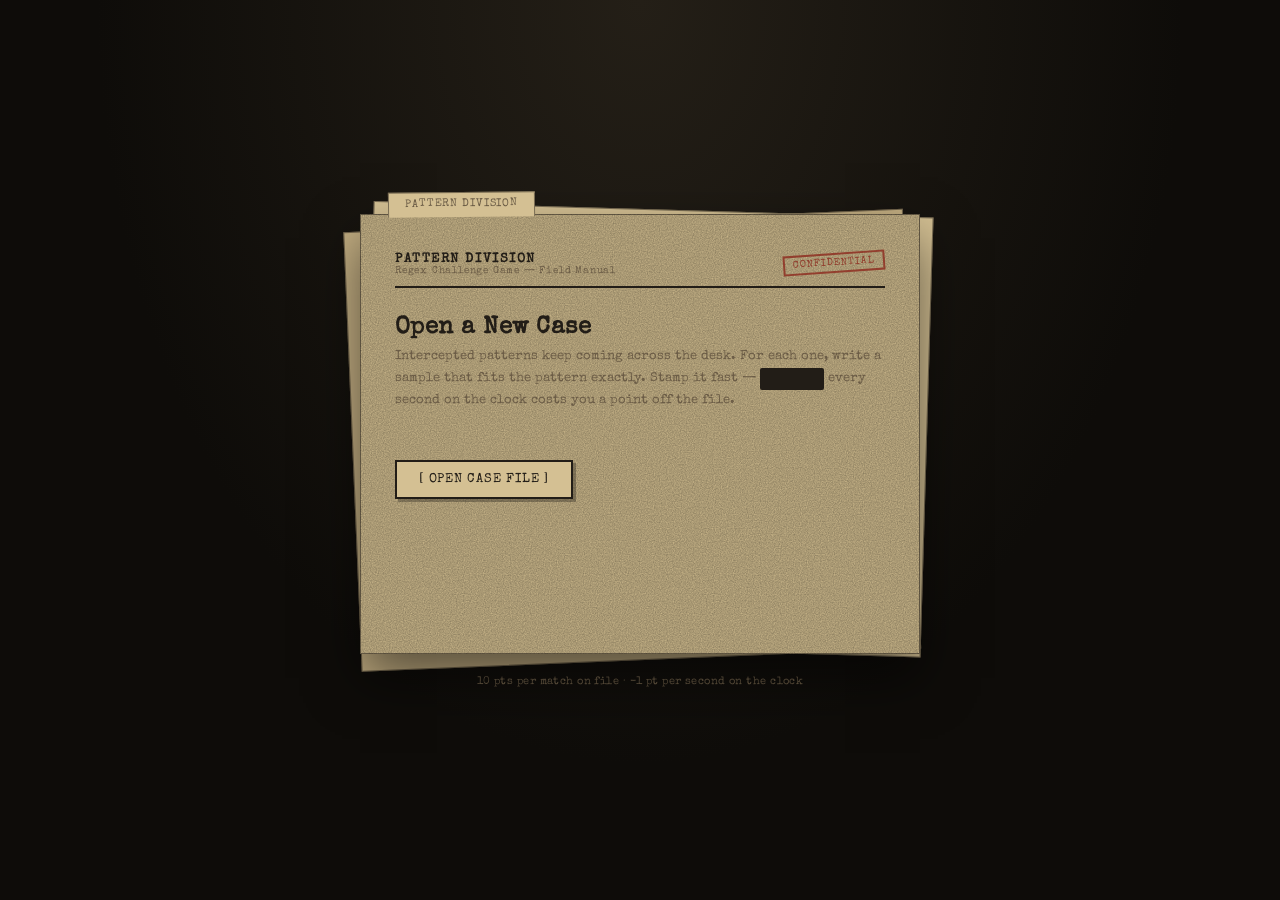
==== index.html @ 29b34fb3 "Rename Index.html to index.html" ====
<!DOCTYPE html>
<html lang="en">
<head>
<meta charset="UTF-8">
<meta name="viewport" content="width=device-width, initial-scale=1.0">
<title>Regex Challenge Game</title>
<link rel="preconnect" href="https://fonts.googleapis.com">
<link href="https://fonts.googleapis.com/css2?family=Special+Elite&display=swap" rel="stylesheet">
<style>
  /* ============================================================
     REGEX CHALLENGE GAME — "Case File" edition
     the Concept is: a detective matching patterns against intercepted
     evidence (plates, IPs, timestamps, codenames). A stack of
     typewritten manila folders sits on a dark desk; correct and
     incorrect answers land as ink rubber-stamps on the page also every
     one second you lose points so the longer you answer the less points you
     get so be quick.
     ============================================================ */

  :root{
    --desk: #0e0c09;
    --paper: #cdb98c;
    --paper-2: #c3ae82;
    --paper-3: #d4c093;
    --ink: #221d17;
    --ink-dim: #6b5c46;
    --stamp-red: #8f2f22;
    --stamp-green: #2c5c3d;
    --font: 'Special Elite', 'Courier New', monospace;
    --noise: url("[data-uri]");
  }

  *{ box-sizing: border-box; }

  html,body{
    margin:0; padding:0; min-height:100%;
    font-family: var(--font);
    color: var(--ink);
  }

  body{
    background:
      radial-gradient(ellipse at 50% 0%, #241f17 0%, var(--desk) 60%);
    min-height: 100vh;
    display:flex; align-items:center; justify-content:center;
    padding: 40px 20px;
  }

  .stage{
    width: 100%;
    max-width: 560px;
    position: relative;
  }

  /* stacked folder look: two rotated paper layers behind the active one */
  .folder-stack{
    position: relative;
  }
  .folder-stack::before,
  .folder-stack::after{
    content:"";
    position:absolute; inset:0;
    background: var(--paper-2);
    border: 1px solid rgba(34,29,23,0.5);
  }
  .folder-stack::before{
    transform: rotate(-2.4deg) translate(-8px, 6px);
    background: var(--paper-2);
    z-index: 1;
  }
  .folder-stack::after{
    transform: rotate(1.7deg) translate(7px, -5px);
    background: var(--paper-3);
    z-index: 2;
  }

  .tab{
    position: absolute;
    top: -22px; left: 28px;
    background: var(--paper-3);
    border: 1px solid rgba(34,29,23,0.5);
    border-bottom: none;
    padding: 5px 16px 8px;
    font-size: 11px;
    letter-spacing: .08em;
    color: var(--ink-dim);
    z-index: 5;
    transform: rotate(-0.6deg);
  }

  .paper{
    position: relative;
    z-index: 3;
    background: var(--paper);
    background-image: var(--noise);
    background-blend-mode: multiply;
    border: 1px solid rgba(34,29,23,0.55);
    box-shadow: 0 24px 50px rgba(0,0,0,0.55);
    padding: 38px 34px 30px;
    min-height: 440px;
    display:flex; flex-direction: column;
  }

  .letterhead{
    display:flex; justify-content: space-between; align-items:flex-start;
    border-bottom: 2px solid var(--ink);
    padding-bottom: 10px;
    margin-bottom: 22px;
  }
  .letterhead .agency{
    font-size: 13px; letter-spacing: .12em; font-weight: 700;
  }
  .letterhead .sub{
    font-size: 10px; color: var(--ink-dim); letter-spacing:.08em;
  }
  .stamp-mini{
    border: 2px solid var(--stamp-red);
    color: var(--stamp-red);
    font-size: 10px;
    letter-spacing: .1em;
    padding: 3px 8px;
    transform: rotate(-4deg);
    opacity: .85;
  }

  h1.logo{
    font-size: 24px;
    letter-spacing: .02em;
    margin: 6px 0 6px;
  }
  .tagline{
    font-size: 13px;
    color: var(--ink-dim);
    line-height: 1.7;
    margin: 0 0 26px;
  }
  .redact{
    display:inline-block;
    background: var(--ink);
    color: transparent;
    border-radius: 2px;
    user-select: none;
  }

  .btn{
    font-family: var(--font);
    background: var(--paper-3);
    border: 2px solid var(--ink);
    color: var(--ink);
    padding: 11px 22px;
    font-size: 13px;
    letter-spacing: .06em;
    cursor: pointer;
    align-self: flex-start;
    box-shadow: 3px 3px 0 rgba(34,29,23,0.35);
    transition: transform .1s ease, box-shadow .1s ease;
  }
  .btn:hover{ transform: translate(-1px,-1px); box-shadow: 4px 4px 0 rgba(34,29,23,0.4); }
  .btn:active{ transform: translate(1px,1px); box-shadow: 1px 1px 0 rgba(34,29,23,0.4); }
  .btn.ghost{ background: transparent; opacity:.75; }
  .btn-row{ display:flex; gap:12px; margin-top: 22px; flex-wrap: wrap; }

  .case-meta{
    display:flex; justify-content: space-between;
    font-size: 11.5px; color: var(--ink-dim);
    border-top: 1px dashed var(--ink-dim);
    border-bottom: 1px dashed var(--ink-dim);
    padding: 7px 2px;
    margin-bottom: 24px;
    letter-spacing: .03em;
  }
  .case-meta b{ color: var(--ink); }

  .evidence-label{
    font-size: 11px; letter-spacing: .1em; color: var(--ink-dim);
    margin-bottom: 8px;
  }
  .evidence-box{
    border: 2px solid var(--ink);
    background: rgba(255,255,255,0.12);
    padding: 20px 18px;
    margin-bottom: 24px;
    position: relative;
  }
  .evidence-box .pin{
    position:absolute; top:-9px; left: 16px;
    width: 14px; height:14px; border-radius:50%;
    background: var(--stamp-red);
    box-shadow: 0 2px 3px rgba(0,0,0,0.4);
  }
  .pattern-text{
    font-size: clamp(16px, 4vw, 21px);
    word-break: break-all;
  }

  .field-row{
    display:flex; align-items:center; gap: 10px;
    border-bottom: 2px solid var(--ink);
    padding-bottom: 8px;
    margin-bottom: 6px;
  }
  .field-row label{ font-size: 12px; color: var(--ink-dim); white-space:nowrap; }
  .field-row input{
    flex:1;
    background: transparent;
    border:none; outline:none;
    font-family: var(--font);
    font-size: 15px;
    color: var(--ink);
  }

  .feedback-text{
    min-height: 20px;
    font-size: 12.5px;
    margin: 10px 0 4px;
    color: var(--ink-dim);
  }

  .stamp-overlay{
    position:absolute;
    top: 46%; left: 50%;
    transform: translate(-50%,-50%) rotate(-10deg) scale(0.4);
    font-size: 30px;
    font-weight: 700;
    letter-spacing: .06em;
    padding: 10px 22px;
    border: 5px solid currentColor;
    border-radius: 6px;
    opacity: 0;
    pointer-events: none;
    text-shadow: 1px 1px 0 currentColor, -1px -1px 0 currentColor;
    z-index: 10;
  }
  .stamp-overlay.show-correct{
    color: var(--stamp-green);
    animation: stampDown .55s cubic-bezier(.2,1.4,.4,1) forwards;
  }
  .stamp-overlay.show-wrong{
    color: var(--stamp-red);
    animation: stampShake .5s ease forwards;
  }
  @keyframes stampDown{
    0%{ opacity:0; transform: translate(-50%,-50%) rotate(-10deg) scale(2.2); }
    60%{ opacity:1; transform: translate(-50%,-50%) rotate(-10deg) scale(0.92); }
    100%{ opacity:1; transform: translate(-50%,-50%) rotate(-10deg) scale(1); }
  }
  @keyframes stampShake{
    0%{ opacity:0; transform: translate(-50%,-50%) rotate(6deg) scale(1.6); }
    40%{ opacity:1; transform: translate(-50%,-50%) rotate(6deg) scale(0.95); }
    55%{ transform: translate(-56%,-50%) rotate(6deg) scale(1); }
    70%{ transform: translate(-44%,-50%) rotate(6deg) scale(1); }
    100%{ opacity:1; transform: translate(-50%,-50%) rotate(6deg) scale(1); }
  }

  .end-score{
    font-size: 40px;
    margin: 4px 0 2px;
  }
  .end-rank{
    font-size: 13px; letter-spacing:.08em;
    color: var(--stamp-green);
    margin-bottom: 22px;
  }
  .stat-lines div{
    font-size: 12.5px;
    color: var(--ink-dim);
    margin-bottom: 5px;
  }
  .stat-lines b{ color: var(--ink); }

  .footer-note{
    text-align:center;
    font-size: 11px;
    color: var(--ink-dim);
    margin-top: 22px;
    letter-spacing: .04em;
  }

  @media (prefers-reduced-motion: reduce){
    .stamp-overlay{ animation: none !important; }
    .stamp-overlay.show-correct, .stamp-overlay.show-wrong{ opacity:1; transform: translate(-50%,-50%) rotate(-6deg) scale(1); }
    .btn{ transition:none; }
  }

  @media (max-width: 480px){
    .paper{ padding: 30px 20px 24px; min-height: 470px; }
    .case-meta{ flex-direction: column; gap:3px; }
    .stamp-overlay{ font-size: 22px; padding: 8px 14px; }
  }
</style>
</head>
<body>

<div class="stage">
  <div class="folder-stack">
    <div class="tab">PATTERN DIVISION</div>
    <div class="paper" id="screen" aria-live="polite"></div>
  </div>
  <div class="footer-note">10 pts per match on file &middot; &minus;1 pt per second on the clock</div>
</div>

<script>
(function(){
  "use strict";

  // ---------------------------------------------------------------
  // Evidence pool — each item is intercepted data the detective
  // must reproduce a matching sample of.
  // ---------------------------------------------------------------
  const POOL = [
    { display: "/^[A-Z]{2}\\d{4}$/",                    regex: /^[A-Z]{2}\d{4}$/,                    tag: "LICENSE PLATE" },
    { display: "/^\\d{1,3}\\.\\d{1,3}\\.\\d{1,3}\\.\\d{1,3}$/", regex: /^\d{1,3}\.\d{1,3}\.\d{1,3}\.\d{1,3}$/, tag: "IP ADDRESS" },
    { display: "/^#[a-zA-Z0-9_]+$/",                    regex: /^#[a-zA-Z0-9_]+$/,                    tag: "COMMS TAG" },
    { display: "/^[A-Za-z0-9]{8,}$/",                   regex: /^[A-Za-z0-9]{8,}$/,                   tag: "ACCESS CODE" },
    { display: "/^\\d{2}:\\d{2}$/",                     regex: /^\d{2}:\d{2}$/,                       tag: "TIMESTAMP" },
    { display: "/^[A-Z]\\d{9}$/",                       regex: /^[A-Z]\d{9}$/,                        tag: "PASSPORT NO." },
    { display: "/^[a-z]+_[a-z]+$/",                     regex: /^[a-z]+_[a-z]+$/,                     tag: "ALIAS HANDLE" },
    { display: "/^\\(\\d{3}\\)\\s\\d{3}-\\d{4}$/",      regex: /^\(\d{3}\)\s\d{3}-\d{4}$/,            tag: "PHONE INTERCEPT" },
    { display: "/^[A-Za-z]+\\d{2,4}$/",                 regex: /^[A-Za-z]+\d{2,4}$/,                  tag: "CODENAME" },
    { display: "/^[A-Z]{3}-\\d{3}$/",                   regex: /^[A-Z]{3}-\d{3}$/,                    tag: "CASE REFERENCE" }
  ];

  const TOTAL_ROUNDS = 8;
  const POINTS_PER_MATCH = 10;

  let queue = [];
  let roundIndex = 0;
  let score = 0;
  let correctCount = 0;
  let skippedCount = 0;
  let roundStartTime = 0;
  let timerHandle = null;

  const screenEl = document.getElementById("screen");

  function shuffle(arr){
    const a = arr.slice();
    for(let i = a.length - 1; i > 0; i--){
      const j = Math.floor(Math.random() * (i + 1));
      [a[i], a[j]] = [a[j], a[i]];
    }
    return a;
  }

  function elapsedSeconds(){
    return (Date.now() - roundStartTime) / 1000;
  }

  function renderWelcome(){
    stopTimer();
    screenEl.innerHTML = `
      <div class="letterhead">
        <div>
          <div class="agency">PATTERN DIVISION</div>
          <div class="sub">Regex Challenge Game &mdash; Field Manual</div>
        </div>
        <div class="stamp-mini">CONFIDENTIAL</div>
      </div>

      <h1 class="logo">Open a New Case</h1>
      <p class="tagline">
        Intercepted patterns keep coming across the desk. For each one,
        write a sample that fits the pattern exactly. Stamp it fast &mdash;
        <span class="redact">&nbsp;&nbsp;&nbsp;&nbsp;&nbsp;&nbsp;&nbsp;&nbsp;&nbsp;&nbsp;&nbsp;&nbsp;&nbsp;&nbsp;&nbsp;&nbsp;</span>
        every second on the clock costs you a point off the file.
      </p>

      <div class="btn-row">
        <button class="btn" id="startBtn">[ OPEN CASE FILE ]</button>
      </div>
    `;
    document.getElementById("startBtn").addEventListener("click", startGame);
  }

  function startGame(){
    queue = shuffle(POOL).slice(0, TOTAL_ROUNDS);
    roundIndex = 0;
    score = 0;
    correctCount = 0;
    skippedCount = 0;
    renderChallenge();
  }

  function renderChallenge(){
    stopTimer();
    const challenge = queue[roundIndex];
    roundStartTime = Date.now();

    screenEl.innerHTML = `
      <div class="letterhead">
        <div>
          <div class="agency">PATTERN DIVISION</div>
          <div class="sub">Case ${roundIndex + 1} of ${TOTAL_ROUNDS}</div>
        </div>
        <div class="stamp-mini">${challenge.tag}</div>
      </div>

      <div class="case-meta">
        <span>POINTS ON FILE <b id="hudScore">${score}</b></span>
        <span>CLOCK <b id="hudTime">0s</b></span>
      </div>

      <div class="evidence-label">INTERCEPTED PATTERN &mdash; submit a sample that matches:</div>
      <div class="evidence-box">
        <div class="pin"></div>
        <div class="pattern-text">${challenge.display}</div>
      </div>

      <div class="field-row">
        <label>SAMPLE:</label>
        <input type="text" id="answerInput" autocomplete="off" autocapitalize="off"
               autocorrect="off" spellcheck="false" placeholder="write a matching value..." />
      </div>
      <div class="feedback-text" id="feedback" role="status"></div>

      <div class="btn-row">
        <button class="btn" id="submitBtn">[ SUBMIT EVIDENCE ]</button>
        <button class="btn ghost" id="skipBtn">[ SKIP CASE ]</button>
      </div>

      <div class="stamp-overlay" id="stampOverlay"></div>
    `;

    const input = document.getElementById("answerInput");
    input.focus();
    input.addEventListener("keydown", (e) => { if(e.key === "Enter") submitAnswer(); });
    document.getElementById("submitBtn").addEventListener("click", submitAnswer);
    document.getElementById("skipBtn").addEventListener("click", skipChallenge);

    startTimer();
  }

  function startTimer(){
    timerHandle = setInterval(() => {
      const el = document.getElementById("hudTime");
      if(el) el.textContent = Math.floor(elapsedSeconds()) + "s";
    }, 250);
  }

  function stopTimer(){
    if(timerHandle){ clearInterval(timerHandle); timerHandle = null; }
  }

  function submitAnswer(){
    const input = document.getElementById("answerInput");
    const feedback = document.getElementById("feedback");
    const stamp = document.getElementById("stampOverlay");
    const challenge = queue[roundIndex];
    const value = input.value.trim();

    if(value.length === 0){
      feedback.textContent = "The file needs a sample before it can be stamped.";
      return;
    }

    const isMatch = challenge.regex.test(value);

    if(isMatch){
      const secs = elapsedSeconds();
      const earned = Math.max(1, POINTS_PER_MATCH - Math.floor(secs));
      score += earned;
      correctCount++;
      feedback.textContent = `Confirmed in ${secs.toFixed(1)}s — +${earned} pts.`;
      stamp.textContent = "MATCH CONFIRMED";
      stamp.className = "stamp-overlay show-correct";
      document.getElementById("hudScore").textContent = score;
      input.disabled = true;
      document.getElementById("submitBtn").disabled = true;
      setTimeout(() => {
        roundIndex++;
        if(roundIndex >= TOTAL_ROUNDS) renderEnd();
        else renderChallenge();
      }, 750);
    } else {
      feedback.textContent = "Doesn't match the pattern — revise or skip the case.";
      stamp.className = "";
      void stamp.offsetWidth;
      stamp.textContent = "NO MATCH";
      stamp.className = "stamp-overlay show-wrong";
      input.select();
    }
  }

  function skipChallenge(){
    skippedCount++;
    roundIndex++;
    if(roundIndex >= TOTAL_ROUNDS) renderEnd();
    else renderChallenge();
  }

  function renderEnd(){
    stopTimer();
    const maxScore = TOTAL_ROUNDS * POINTS_PER_MATCH;
    let rank;
    if(score >= maxScore * 0.8) rank = "MASTER PATTERN ANALYST";
    else if(score >= maxScore * 0.5) rank = "SENIOR INVESTIGATOR";
    else rank = "ROOKIE DETECTIVE";

    screenEl.innerHTML = `
      <div class="letterhead">
        <div>
          <div class="agency">PATTERN DIVISION</div>
          <div class="sub">Final Report</div>
        </div>
        <div class="stamp-mini" style="color:var(--stamp-green); border-color:var(--stamp-green);">CASE CLOSED</div>
      </div>

      <div class="end-score">${score} <span style="font-size:15px;color:var(--ink-dim)">/ ${maxScore} pts</span></div>
      <div class="end-rank">RANK AWARDED &mdash; ${rank}</div>

      <div class="stat-lines">
        <div>Cases solved: <b>${correctCount} / ${TOTAL_ROUNDS}</b></div>
        <div>Cases skipped: <b>${skippedCount}</b></div>
        <div>Clearance rate: <b>${Math.round((correctCount / TOTAL_ROUNDS) * 100)}%</b></div>
        <div>Avg points per case: <b>${(score / TOTAL_ROUNDS).toFixed(1)}</b></div>
      </div>

      <div class="btn-row">
        <button class="btn" id="restartBtn">[ OPEN NEW CASE FILE ]</button>
      </div>
    `;
    document.getElementById("restartBtn").addEventListener("click", startGame);
  }

  renderWelcome();
})();
</script>

</body>
</html>
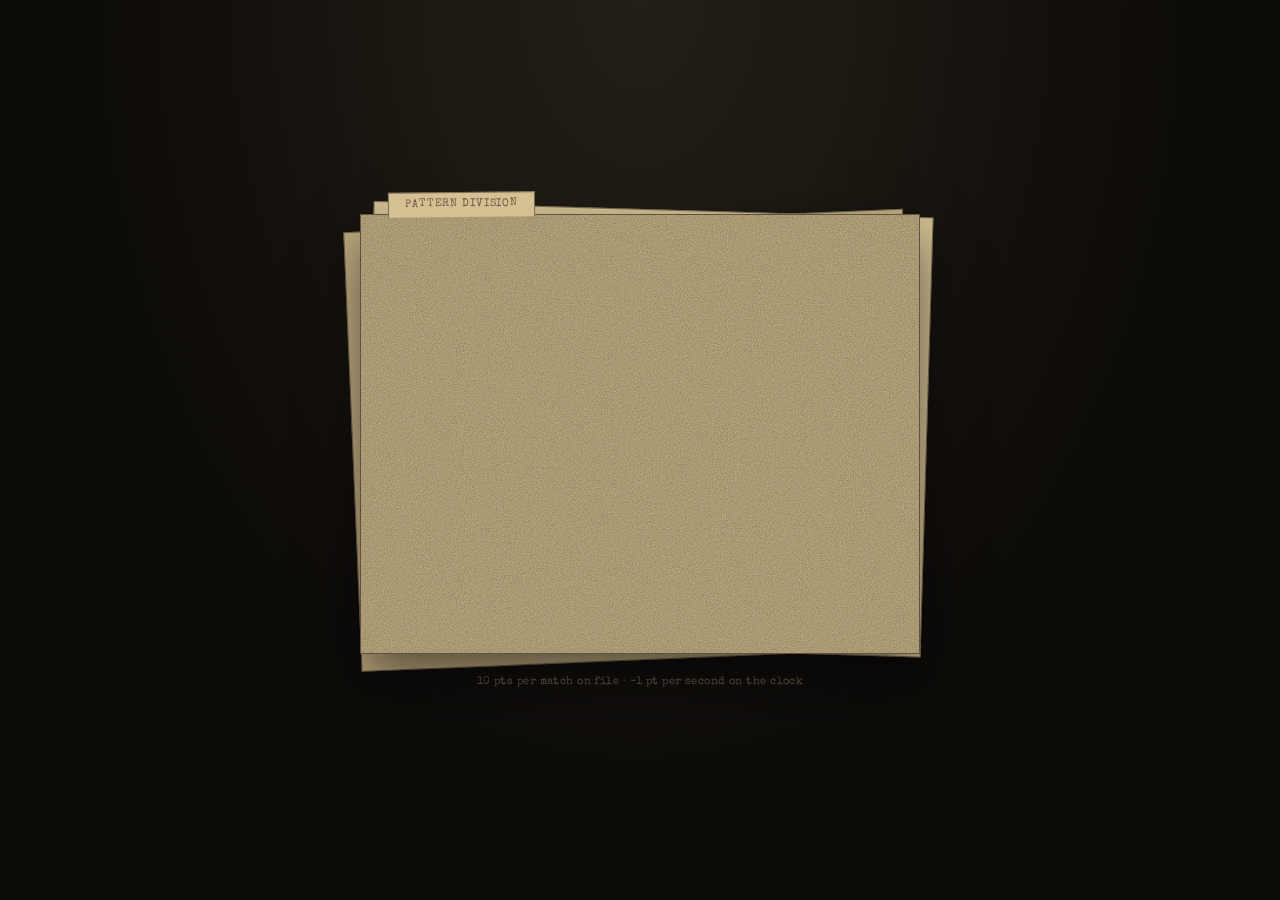
==== commit bc0b0ab7: "Update index.html" ====
--- a/index.html
+++ b/index.html
@@ -6,288 +6,7 @@
 <title>Regex Challenge Game</title>
 <link rel="preconnect" href="https://fonts.googleapis.com">
 <link href="https://fonts.googleapis.com/css2?family=Special+Elite&display=swap" rel="stylesheet">
-<style>
-  /* ============================================================
-     REGEX CHALLENGE GAME — "Case File" edition
-     the Concept is: a detective matching patterns against intercepted
-     evidence (plates, IPs, timestamps, codenames). A stack of
-     typewritten manila folders sits on a dark desk; correct and
-     incorrect answers land as ink rubber-stamps on the page also every
-     one second you lose points so the longer you answer the less points you
-     get so be quick.
-     ============================================================ */
-
-  :root{
-    --desk: #0e0c09;
-    --paper: #cdb98c;
-    --paper-2: #c3ae82;
-    --paper-3: #d4c093;
-    --ink: #221d17;
-    --ink-dim: #6b5c46;
-    --stamp-red: #8f2f22;
-    --stamp-green: #2c5c3d;
-    --font: 'Special Elite', 'Courier New', monospace;
-    --noise: url("[data-uri]");
-  }
-
-  *{ box-sizing: border-box; }
-
-  html,body{
-    margin:0; padding:0; min-height:100%;
-    font-family: var(--font);
-    color: var(--ink);
-  }
-
-  body{
-    background:
-      radial-gradient(ellipse at 50% 0%, #241f17 0%, var(--desk) 60%);
-    min-height: 100vh;
-    display:flex; align-items:center; justify-content:center;
-    padding: 40px 20px;
-  }
-
-  .stage{
-    width: 100%;
-    max-width: 560px;
-    position: relative;
-  }
-
-  /* stacked folder look: two rotated paper layers behind the active one */
-  .folder-stack{
-    position: relative;
-  }
-  .folder-stack::before,
-  .folder-stack::after{
-    content:"";
-    position:absolute; inset:0;
-    background: var(--paper-2);
-    border: 1px solid rgba(34,29,23,0.5);
-  }
-  .folder-stack::before{
-    transform: rotate(-2.4deg) translate(-8px, 6px);
-    background: var(--paper-2);
-    z-index: 1;
-  }
-  .folder-stack::after{
-    transform: rotate(1.7deg) translate(7px, -5px);
-    background: var(--paper-3);
-    z-index: 2;
-  }
-
-  .tab{
-    position: absolute;
-    top: -22px; left: 28px;
-    background: var(--paper-3);
-    border: 1px solid rgba(34,29,23,0.5);
-    border-bottom: none;
-    padding: 5px 16px 8px;
-    font-size: 11px;
-    letter-spacing: .08em;
-    color: var(--ink-dim);
-    z-index: 5;
-    transform: rotate(-0.6deg);
-  }
-
-  .paper{
-    position: relative;
-    z-index: 3;
-    background: var(--paper);
-    background-image: var(--noise);
-    background-blend-mode: multiply;
-    border: 1px solid rgba(34,29,23,0.55);
-    box-shadow: 0 24px 50px rgba(0,0,0,0.55);
-    padding: 38px 34px 30px;
-    min-height: 440px;
-    display:flex; flex-direction: column;
-  }
-
-  .letterhead{
-    display:flex; justify-content: space-between; align-items:flex-start;
-    border-bottom: 2px solid var(--ink);
-    padding-bottom: 10px;
-    margin-bottom: 22px;
-  }
-  .letterhead .agency{
-    font-size: 13px; letter-spacing: .12em; font-weight: 700;
-  }
-  .letterhead .sub{
-    font-size: 10px; color: var(--ink-dim); letter-spacing:.08em;
-  }
-  .stamp-mini{
-    border: 2px solid var(--stamp-red);
-    color: var(--stamp-red);
-    font-size: 10px;
-    letter-spacing: .1em;
-    padding: 3px 8px;
-    transform: rotate(-4deg);
-    opacity: .85;
-  }
-
-  h1.logo{
-    font-size: 24px;
-    letter-spacing: .02em;
-    margin: 6px 0 6px;
-  }
-  .tagline{
-    font-size: 13px;
-    color: var(--ink-dim);
-    line-height: 1.7;
-    margin: 0 0 26px;
-  }
-  .redact{
-    display:inline-block;
-    background: var(--ink);
-    color: transparent;
-    border-radius: 2px;
-    user-select: none;
-  }
-
-  .btn{
-    font-family: var(--font);
-    background: var(--paper-3);
-    border: 2px solid var(--ink);
-    color: var(--ink);
-    padding: 11px 22px;
-    font-size: 13px;
-    letter-spacing: .06em;
-    cursor: pointer;
-    align-self: flex-start;
-    box-shadow: 3px 3px 0 rgba(34,29,23,0.35);
-    transition: transform .1s ease, box-shadow .1s ease;
-  }
-  .btn:hover{ transform: translate(-1px,-1px); box-shadow: 4px 4px 0 rgba(34,29,23,0.4); }
-  .btn:active{ transform: translate(1px,1px); box-shadow: 1px 1px 0 rgba(34,29,23,0.4); }
-  .btn.ghost{ background: transparent; opacity:.75; }
-  .btn-row{ display:flex; gap:12px; margin-top: 22px; flex-wrap: wrap; }
-
-  .case-meta{
-    display:flex; justify-content: space-between;
-    font-size: 11.5px; color: var(--ink-dim);
-    border-top: 1px dashed var(--ink-dim);
-    border-bottom: 1px dashed var(--ink-dim);
-    padding: 7px 2px;
-    margin-bottom: 24px;
-    letter-spacing: .03em;
-  }
-  .case-meta b{ color: var(--ink); }
-
-  .evidence-label{
-    font-size: 11px; letter-spacing: .1em; color: var(--ink-dim);
-    margin-bottom: 8px;
-  }
-  .evidence-box{
-    border: 2px solid var(--ink);
-    background: rgba(255,255,255,0.12);
-    padding: 20px 18px;
-    margin-bottom: 24px;
-    position: relative;
-  }
-  .evidence-box .pin{
-    position:absolute; top:-9px; left: 16px;
-    width: 14px; height:14px; border-radius:50%;
-    background: var(--stamp-red);
-    box-shadow: 0 2px 3px rgba(0,0,0,0.4);
-  }
-  .pattern-text{
-    font-size: clamp(16px, 4vw, 21px);
-    word-break: break-all;
-  }
-
-  .field-row{
-    display:flex; align-items:center; gap: 10px;
-    border-bottom: 2px solid var(--ink);
-    padding-bottom: 8px;
-    margin-bottom: 6px;
-  }
-  .field-row label{ font-size: 12px; color: var(--ink-dim); white-space:nowrap; }
-  .field-row input{
-    flex:1;
-    background: transparent;
-    border:none; outline:none;
-    font-family: var(--font);
-    font-size: 15px;
-    color: var(--ink);
-  }
-
-  .feedback-text{
-    min-height: 20px;
-    font-size: 12.5px;
-    margin: 10px 0 4px;
-    color: var(--ink-dim);
-  }
-
-  .stamp-overlay{
-    position:absolute;
-    top: 46%; left: 50%;
-    transform: translate(-50%,-50%) rotate(-10deg) scale(0.4);
-    font-size: 30px;
-    font-weight: 700;
-    letter-spacing: .06em;
-    padding: 10px 22px;
-    border: 5px solid currentColor;
-    border-radius: 6px;
-    opacity: 0;
-    pointer-events: none;
-    text-shadow: 1px 1px 0 currentColor, -1px -1px 0 currentColor;
-    z-index: 10;
-  }
-  .stamp-overlay.show-correct{
-    color: var(--stamp-green);
-    animation: stampDown .55s cubic-bezier(.2,1.4,.4,1) forwards;
-  }
-  .stamp-overlay.show-wrong{
-    color: var(--stamp-red);
-    animation: stampShake .5s ease forwards;
-  }
-  @keyframes stampDown{
-    0%{ opacity:0; transform: translate(-50%,-50%) rotate(-10deg) scale(2.2); }
-    60%{ opacity:1; transform: translate(-50%,-50%) rotate(-10deg) scale(0.92); }
-    100%{ opacity:1; transform: translate(-50%,-50%) rotate(-10deg) scale(1); }
-  }
-  @keyframes stampShake{
-    0%{ opacity:0; transform: translate(-50%,-50%) rotate(6deg) scale(1.6); }
-    40%{ opacity:1; transform: translate(-50%,-50%) rotate(6deg) scale(0.95); }
-    55%{ transform: translate(-56%,-50%) rotate(6deg) scale(1); }
-    70%{ transform: translate(-44%,-50%) rotate(6deg) scale(1); }
-    100%{ opacity:1; transform: translate(-50%,-50%) rotate(6deg) scale(1); }
-  }
-
-  .end-score{
-    font-size: 40px;
-    margin: 4px 0 2px;
-  }
-  .end-rank{
-    font-size: 13px; letter-spacing:.08em;
-    color: var(--stamp-green);
-    margin-bottom: 22px;
-  }
-  .stat-lines div{
-    font-size: 12.5px;
-    color: var(--ink-dim);
-    margin-bottom: 5px;
-  }
-  .stat-lines b{ color: var(--ink); }
-
-  .footer-note{
-    text-align:center;
-    font-size: 11px;
-    color: var(--ink-dim);
-    margin-top: 22px;
-    letter-spacing: .04em;
-  }
-
-  @media (prefers-reduced-motion: reduce){
-    .stamp-overlay{ animation: none !important; }
-    .stamp-overlay.show-correct, .stamp-overlay.show-wrong{ opacity:1; transform: translate(-50%,-50%) rotate(-6deg) scale(1); }
-    .btn{ transition:none; }
-  }
-
-  @media (max-width: 480px){
-    .paper{ padding: 30px 20px 24px; min-height: 470px; }
-    .case-meta{ flex-direction: column; gap:3px; }
-    .stamp-overlay{ font-size: 22px; padding: 8px 14px; }
-  }
-</style>
+<link rel="stylesheet" href="style.css">
 </head>
 <body>
 
@@ -299,232 +18,6 @@
   <div class="footer-note">10 pts per match on file &middot; &minus;1 pt per second on the clock</div>
 </div>
 
-<script>
-(function(){
-  "use strict";
-
-  // ---------------------------------------------------------------
-  // Evidence pool — each item is intercepted data the detective
-  // must reproduce a matching sample of.
-  // ---------------------------------------------------------------
-  const POOL = [
-    { display: "/^[A-Z]{2}\\d{4}$/",                    regex: /^[A-Z]{2}\d{4}$/,                    tag: "LICENSE PLATE" },
-    { display: "/^\\d{1,3}\\.\\d{1,3}\\.\\d{1,3}\\.\\d{1,3}$/", regex: /^\d{1,3}\.\d{1,3}\.\d{1,3}\.\d{1,3}$/, tag: "IP ADDRESS" },
-    { display: "/^#[a-zA-Z0-9_]+$/",                    regex: /^#[a-zA-Z0-9_]+$/,                    tag: "COMMS TAG" },
-    { display: "/^[A-Za-z0-9]{8,}$/",                   regex: /^[A-Za-z0-9]{8,}$/,                   tag: "ACCESS CODE" },
-    { display: "/^\\d{2}:\\d{2}$/",                     regex: /^\d{2}:\d{2}$/,                       tag: "TIMESTAMP" },
-    { display: "/^[A-Z]\\d{9}$/",                       regex: /^[A-Z]\d{9}$/,                        tag: "PASSPORT NO." },
-    { display: "/^[a-z]+_[a-z]+$/",                     regex: /^[a-z]+_[a-z]+$/,                     tag: "ALIAS HANDLE" },
-    { display: "/^\\(\\d{3}\\)\\s\\d{3}-\\d{4}$/",      regex: /^\(\d{3}\)\s\d{3}-\d{4}$/,            tag: "PHONE INTERCEPT" },
-    { display: "/^[A-Za-z]+\\d{2,4}$/",                 regex: /^[A-Za-z]+\d{2,4}$/,                  tag: "CODENAME" },
-    { display: "/^[A-Z]{3}-\\d{3}$/",                   regex: /^[A-Z]{3}-\d{3}$/,                    tag: "CASE REFERENCE" }
-  ];
-
-  const TOTAL_ROUNDS = 8;
-  const POINTS_PER_MATCH = 10;
-
-  let queue = [];
-  let roundIndex = 0;
-  let score = 0;
-  let correctCount = 0;
-  let skippedCount = 0;
-  let roundStartTime = 0;
-  let timerHandle = null;
-
-  const screenEl = document.getElementById("screen");
-
-  function shuffle(arr){
-    const a = arr.slice();
-    for(let i = a.length - 1; i > 0; i--){
-      const j = Math.floor(Math.random() * (i + 1));
-      [a[i], a[j]] = [a[j], a[i]];
-    }
-    return a;
-  }
-
-  function elapsedSeconds(){
-    return (Date.now() - roundStartTime) / 1000;
-  }
-
-  function renderWelcome(){
-    stopTimer();
-    screenEl.innerHTML = `
-      <div class="letterhead">
-        <div>
-          <div class="agency">PATTERN DIVISION</div>
-          <div class="sub">Regex Challenge Game &mdash; Field Manual</div>
-        </div>
-        <div class="stamp-mini">CONFIDENTIAL</div>
-      </div>
-
-      <h1 class="logo">Open a New Case</h1>
-      <p class="tagline">
-        Intercepted patterns keep coming across the desk. For each one,
-        write a sample that fits the pattern exactly. Stamp it fast &mdash;
-        <span class="redact">&nbsp;&nbsp;&nbsp;&nbsp;&nbsp;&nbsp;&nbsp;&nbsp;&nbsp;&nbsp;&nbsp;&nbsp;&nbsp;&nbsp;&nbsp;&nbsp;</span>
-        every second on the clock costs you a point off the file.
-      </p>
-
-      <div class="btn-row">
-        <button class="btn" id="startBtn">[ OPEN CASE FILE ]</button>
-      </div>
-    `;
-    document.getElementById("startBtn").addEventListener("click", startGame);
-  }
-
-  function startGame(){
-    queue = shuffle(POOL).slice(0, TOTAL_ROUNDS);
-    roundIndex = 0;
-    score = 0;
-    correctCount = 0;
-    skippedCount = 0;
-    renderChallenge();
-  }
-
-  function renderChallenge(){
-    stopTimer();
-    const challenge = queue[roundIndex];
-    roundStartTime = Date.now();
-
-    screenEl.innerHTML = `
-      <div class="letterhead">
-        <div>
-          <div class="agency">PATTERN DIVISION</div>
-          <div class="sub">Case ${roundIndex + 1} of ${TOTAL_ROUNDS}</div>
-        </div>
-        <div class="stamp-mini">${challenge.tag}</div>
-      </div>
-
-      <div class="case-meta">
-        <span>POINTS ON FILE <b id="hudScore">${score}</b></span>
-        <span>CLOCK <b id="hudTime">0s</b></span>
-      </div>
-
-      <div class="evidence-label">INTERCEPTED PATTERN &mdash; submit a sample that matches:</div>
-      <div class="evidence-box">
-        <div class="pin"></div>
-        <div class="pattern-text">${challenge.display}</div>
-      </div>
-
-      <div class="field-row">
-        <label>SAMPLE:</label>
-        <input type="text" id="answerInput" autocomplete="off" autocapitalize="off"
-               autocorrect="off" spellcheck="false" placeholder="write a matching value..." />
-      </div>
-      <div class="feedback-text" id="feedback" role="status"></div>
-
-      <div class="btn-row">
-        <button class="btn" id="submitBtn">[ SUBMIT EVIDENCE ]</button>
-        <button class="btn ghost" id="skipBtn">[ SKIP CASE ]</button>
-      </div>
-
-      <div class="stamp-overlay" id="stampOverlay"></div>
-    `;
-
-    const input = document.getElementById("answerInput");
-    input.focus();
-    input.addEventListener("keydown", (e) => { if(e.key === "Enter") submitAnswer(); });
-    document.getElementById("submitBtn").addEventListener("click", submitAnswer);
-    document.getElementById("skipBtn").addEventListener("click", skipChallenge);
-
-    startTimer();
-  }
-
-  function startTimer(){
-    timerHandle = setInterval(() => {
-      const el = document.getElementById("hudTime");
-      if(el) el.textContent = Math.floor(elapsedSeconds()) + "s";
-    }, 250);
-  }
-
-  function stopTimer(){
-    if(timerHandle){ clearInterval(timerHandle); timerHandle = null; }
-  }
-
-  function submitAnswer(){
-    const input = document.getElementById("answerInput");
-    const feedback = document.getElementById("feedback");
-    const stamp = document.getElementById("stampOverlay");
-    const challenge = queue[roundIndex];
-    const value = input.value.trim();
-
-    if(value.length === 0){
-      feedback.textContent = "The file needs a sample before it can be stamped.";
-      return;
-    }
-
-    const isMatch = challenge.regex.test(value);
-
-    if(isMatch){
-      const secs = elapsedSeconds();
-      const earned = Math.max(1, POINTS_PER_MATCH - Math.floor(secs));
-      score += earned;
-      correctCount++;
-      feedback.textContent = `Confirmed in ${secs.toFixed(1)}s — +${earned} pts.`;
-      stamp.textContent = "MATCH CONFIRMED";
-      stamp.className = "stamp-overlay show-correct";
-      document.getElementById("hudScore").textContent = score;
-      input.disabled = true;
-      document.getElementById("submitBtn").disabled = true;
-      setTimeout(() => {
-        roundIndex++;
-        if(roundIndex >= TOTAL_ROUNDS) renderEnd();
-        else renderChallenge();
-      }, 750);
-    } else {
-      feedback.textContent = "Doesn't match the pattern — revise or skip the case.";
-      stamp.className = "";
-      void stamp.offsetWidth;
-      stamp.textContent = "NO MATCH";
-      stamp.className = "stamp-overlay show-wrong";
-      input.select();
-    }
-  }
-
-  function skipChallenge(){
-    skippedCount++;
-    roundIndex++;
-    if(roundIndex >= TOTAL_ROUNDS) renderEnd();
-    else renderChallenge();
-  }
-
-  function renderEnd(){
-    stopTimer();
-    const maxScore = TOTAL_ROUNDS * POINTS_PER_MATCH;
-    let rank;
-    if(score >= maxScore * 0.8) rank = "MASTER PATTERN ANALYST";
-    else if(score >= maxScore * 0.5) rank = "SENIOR INVESTIGATOR";
-    else rank = "ROOKIE DETECTIVE";
-
-    screenEl.innerHTML = `
-      <div class="letterhead">
-        <div>
-          <div class="agency">PATTERN DIVISION</div>
-          <div class="sub">Final Report</div>
-        </div>
-        <div class="stamp-mini" style="color:var(--stamp-green); border-color:var(--stamp-green);">CASE CLOSED</div>
-      </div>
-
-      <div class="end-score">${score} <span style="font-size:15px;color:var(--ink-dim)">/ ${maxScore} pts</span></div>
-      <div class="end-rank">RANK AWARDED &mdash; ${rank}</div>
-
-      <div class="stat-lines">
-        <div>Cases solved: <b>${correctCount} / ${TOTAL_ROUNDS}</b></div>
-        <div>Cases skipped: <b>${skippedCount}</b></div>
-        <div>Clearance rate: <b>${Math.round((correctCount / TOTAL_ROUNDS) * 100)}%</b></div>
-        <div>Avg points per case: <b>${(score / TOTAL_ROUNDS).toFixed(1)}</b></div>
-      </div>
-
-      <div class="btn-row">
-        <button class="btn" id="restartBtn">[ OPEN NEW CASE FILE ]</button>
-      </div>
-    `;
-    document.getElementById("restartBtn").addEventListener("click", startGame);
-  }
-
-  renderWelcome();
-})();
-</script>
-
+<script src="script.js"></script>
 </body>
 </html>
--- a/style.css
+++ b/style.css
@@ -0,0 +1,281 @@
+/* ============================================================
+   REGEX CHALLENGE GAME — "Case File" edition
+   Concept: a detective matching patterns against intercepted
+   evidence (plates, IPs, timestamps, codenames). A stack of
+   typewritten manila folders sits on a dark desk; correct and
+   incorrect answers land as ink rubber-stamps on the page.
+   Every second on the clock costs a point, so answer quickly.
+   ============================================================ */
+
+:root{
+  --desk: #0e0c09;
+  --paper: #cdb98c;
+  --paper-2: #c3ae82;
+  --paper-3: #d4c093;
+  --ink: #221d17;
+  --ink-dim: #6b5c46;
+  --stamp-red: #8f2f22;
+  --stamp-green: #2c5c3d;
+  --font: 'Special Elite', 'Courier New', monospace;
+  --noise: url("[data-uri]");
+}
+
+*{ box-sizing: border-box; }
+
+html,body{
+  margin:0; padding:0; min-height:100%;
+  font-family: var(--font);
+  color: var(--ink);
+}
+
+body{
+  background:
+    radial-gradient(ellipse at 50% 0%, #241f17 0%, var(--desk) 60%);
+  min-height: 100vh;
+  display:flex; align-items:center; justify-content:center;
+  padding: 40px 20px;
+}
+
+.stage{
+  width: 100%;
+  max-width: 560px;
+  position: relative;
+}
+
+/* stacked folder look: two rotated paper layers behind the active one */
+.folder-stack{
+  position: relative;
+}
+.folder-stack::before,
+.folder-stack::after{
+  content:"";
+  position:absolute; inset:0;
+  background: var(--paper-2);
+  border: 1px solid rgba(34,29,23,0.5);
+}
+.folder-stack::before{
+  transform: rotate(-2.4deg) translate(-8px, 6px);
+  background: var(--paper-2);
+  z-index: 1;
+}
+.folder-stack::after{
+  transform: rotate(1.7deg) translate(7px, -5px);
+  background: var(--paper-3);
+  z-index: 2;
+}
+
+.tab{
+  position: absolute;
+  top: -22px; left: 28px;
+  background: var(--paper-3);
+  border: 1px solid rgba(34,29,23,0.5);
+  border-bottom: none;
+  padding: 5px 16px 8px;
+  font-size: 11px;
+  letter-spacing: .08em;
+  color: var(--ink-dim);
+  z-index: 5;
+  transform: rotate(-0.6deg);
+}
+
+.paper{
+  position: relative;
+  z-index: 3;
+  background: var(--paper);
+  background-image: var(--noise);
+  background-blend-mode: multiply;
+  border: 1px solid rgba(34,29,23,0.55);
+  box-shadow: 0 24px 50px rgba(0,0,0,0.55);
+  padding: 38px 34px 30px;
+  min-height: 440px;
+  display:flex; flex-direction: column;
+}
+
+.letterhead{
+  display:flex; justify-content: space-between; align-items:flex-start;
+  border-bottom: 2px solid var(--ink);
+  padding-bottom: 10px;
+  margin-bottom: 22px;
+}
+.letterhead .agency{
+  font-size: 13px; letter-spacing: .12em; font-weight: 700;
+}
+.letterhead .sub{
+  font-size: 10px; color: var(--ink-dim); letter-spacing:.08em;
+}
+.stamp-mini{
+  border: 2px solid var(--stamp-red);
+  color: var(--stamp-red);
+  font-size: 10px;
+  letter-spacing: .1em;
+  padding: 3px 8px;
+  transform: rotate(-4deg);
+  opacity: .85;
+}
+
+h1.logo{
+  font-size: 24px;
+  letter-spacing: .02em;
+  margin: 6px 0 6px;
+}
+.tagline{
+  font-size: 13px;
+  color: var(--ink-dim);
+  line-height: 1.7;
+  margin: 0 0 26px;
+}
+.redact{
+  display:inline-block;
+  background: var(--ink);
+  color: transparent;
+  border-radius: 2px;
+  user-select: none;
+}
+
+.btn{
+  font-family: var(--font);
+  background: var(--paper-3);
+  border: 2px solid var(--ink);
+  color: var(--ink);
+  padding: 11px 22px;
+  font-size: 13px;
+  letter-spacing: .06em;
+  cursor: pointer;
+  align-self: flex-start;
+  box-shadow: 3px 3px 0 rgba(34,29,23,0.35);
+  transition: transform .1s ease, box-shadow .1s ease;
+}
+.btn:hover{ transform: translate(-1px,-1px); box-shadow: 4px 4px 0 rgba(34,29,23,0.4); }
+.btn:active{ transform: translate(1px,1px); box-shadow: 1px 1px 0 rgba(34,29,23,0.4); }
+.btn.ghost{ background: transparent; opacity:.75; }
+.btn-row{ display:flex; gap:12px; margin-top: 22px; flex-wrap: wrap; }
+
+.case-meta{
+  display:flex; justify-content: space-between;
+  font-size: 11.5px; color: var(--ink-dim);
+  border-top: 1px dashed var(--ink-dim);
+  border-bottom: 1px dashed var(--ink-dim);
+  padding: 7px 2px;
+  margin-bottom: 24px;
+  letter-spacing: .03em;
+}
+.case-meta b{ color: var(--ink); }
+
+.evidence-label{
+  font-size: 11px; letter-spacing: .1em; color: var(--ink-dim);
+  margin-bottom: 8px;
+}
+.evidence-box{
+  border: 2px solid var(--ink);
+  background: rgba(255,255,255,0.12);
+  padding: 20px 18px;
+  margin-bottom: 24px;
+  position: relative;
+}
+.evidence-box .pin{
+  position:absolute; top:-9px; left: 16px;
+  width: 14px; height:14px; border-radius:50%;
+  background: var(--stamp-red);
+  box-shadow: 0 2px 3px rgba(0,0,0,0.4);
+}
+.pattern-text{
+  font-size: clamp(16px, 4vw, 21px);
+  word-break: break-all;
+}
+
+.field-row{
+  display:flex; align-items:center; gap: 10px;
+  border-bottom: 2px solid var(--ink);
+  padding-bottom: 8px;
+  margin-bottom: 6px;
+}
+.field-row label{ font-size: 12px; color: var(--ink-dim); white-space:nowrap; }
+.field-row input{
+  flex:1;
+  background: transparent;
+  border:none; outline:none;
+  font-family: var(--font);
+  font-size: 15px;
+  color: var(--ink);
+}
+
+.feedback-text{
+  min-height: 20px;
+  font-size: 12.5px;
+  margin: 10px 0 4px;
+  color: var(--ink-dim);
+}
+
+.stamp-overlay{
+  position:absolute;
+  top: 46%; left: 50%;
+  transform: translate(-50%,-50%) rotate(-10deg) scale(0.4);
+  font-size: 30px;
+  font-weight: 700;
+  letter-spacing: .06em;
+  padding: 10px 22px;
+  border: 5px solid currentColor;
+  border-radius: 6px;
+  opacity: 0;
+  pointer-events: none;
+  text-shadow: 1px 1px 0 currentColor, -1px -1px 0 currentColor;
+  z-index: 10;
+}
+.stamp-overlay.show-correct{
+  color: var(--stamp-green);
+  animation: stampDown .55s cubic-bezier(.2,1.4,.4,1) forwards;
+}
+.stamp-overlay.show-wrong{
+  color: var(--stamp-red);
+  animation: stampShake .5s ease forwards;
+}
+@keyframes stampDown{
+  0%{ opacity:0; transform: translate(-50%,-50%) rotate(-10deg) scale(2.2); }
+  60%{ opacity:1; transform: translate(-50%,-50%) rotate(-10deg) scale(0.92); }
+  100%{ opacity:1; transform: translate(-50%,-50%) rotate(-10deg) scale(1); }
+}
+@keyframes stampShake{
+  0%{ opacity:0; transform: translate(-50%,-50%) rotate(6deg) scale(1.6); }
+  40%{ opacity:1; transform: translate(-50%,-50%) rotate(6deg) scale(0.95); }
+  55%{ transform: translate(-56%,-50%) rotate(6deg) scale(1); }
+  70%{ transform: translate(-44%,-50%) rotate(6deg) scale(1); }
+  100%{ opacity:1; transform: translate(-50%,-50%) rotate(6deg) scale(1); }
+}
+
+.end-score{
+  font-size: 40px;
+  margin: 4px 0 2px;
+}
+.end-rank{
+  font-size: 13px; letter-spacing:.08em;
+  color: var(--stamp-green);
+  margin-bottom: 22px;
+}
+.stat-lines div{
+  font-size: 12.5px;
+  color: var(--ink-dim);
+  margin-bottom: 5px;
+}
+.stat-lines b{ color: var(--ink); }
+
+.footer-note{
+  text-align:center;
+  font-size: 11px;
+  color: var(--ink-dim);
+  margin-top: 22px;
+  letter-spacing: .04em;
+}
+
+@media (prefers-reduced-motion: reduce){
+  .stamp-overlay{ animation: none !important; }
+  .stamp-overlay.show-correct, .stamp-overlay.show-wrong{ opacity:1; transform: translate(-50%,-50%) rotate(-6deg) scale(1); }
+  .btn{ transition:none; }
+}
+
+@media (max-width: 480px){
+  .paper{ padding: 30px 20px 24px; min-height: 470px; }
+  .case-meta{ flex-direction: column; gap:3px; }
+  .stamp-overlay{ font-size: 22px; padding: 8px 14px; }
+}
+
+
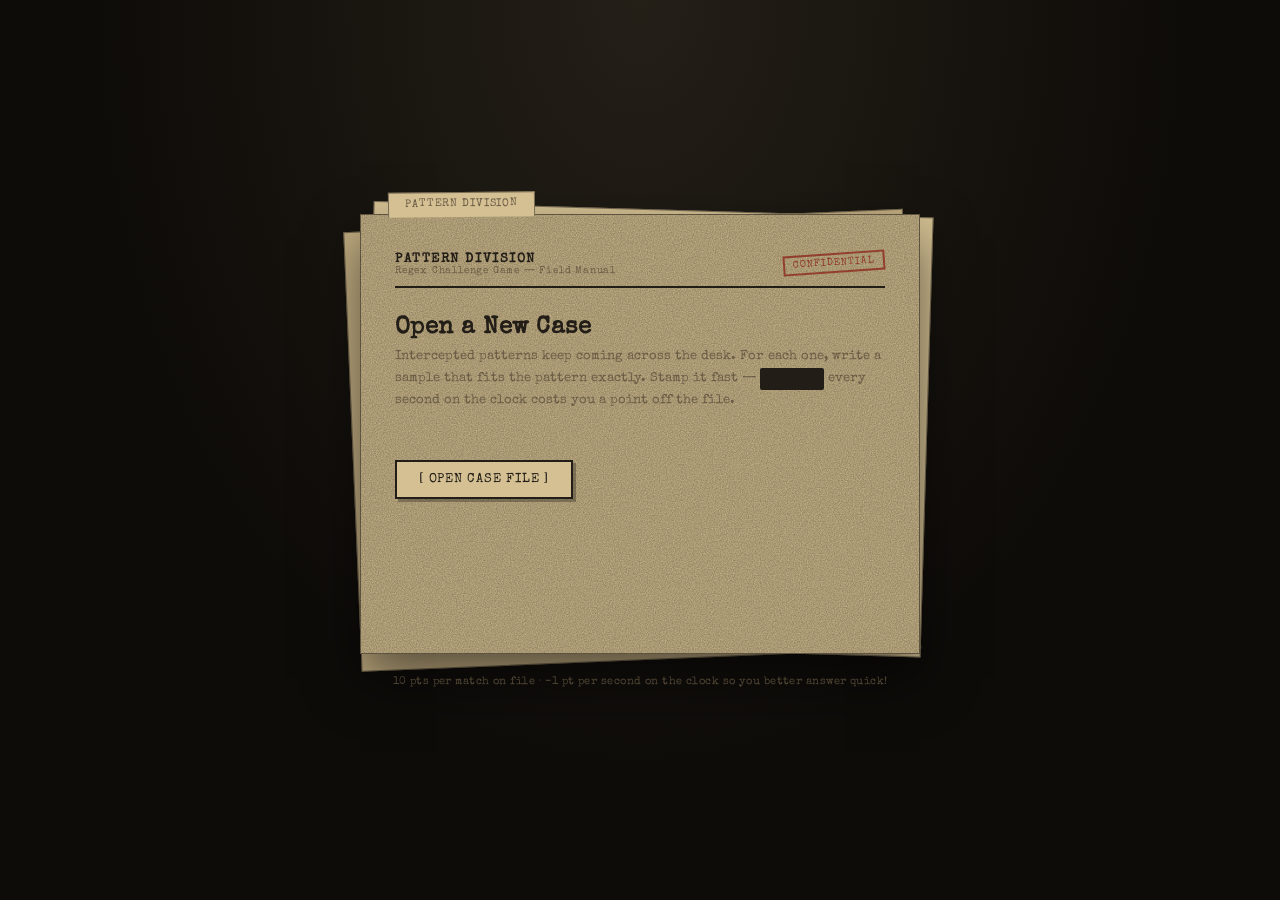
==== commit 895af6fe: "Update index.html" ====
--- a/index.html
+++ b/index.html
@@ -15,7 +15,7 @@
     <div class="tab">PATTERN DIVISION</div>
     <div class="paper" id="screen" aria-live="polite"></div>
   </div>
-  <div class="footer-note">10 pts per match on file &middot; &minus;1 pt per second on the clock</div>
+  <div class="footer-note">10 pts per match on file &middot; &minus;1 pt per second on the clock so you better answer quick!</div>
 </div>
 
 <script src="script.js"></script>
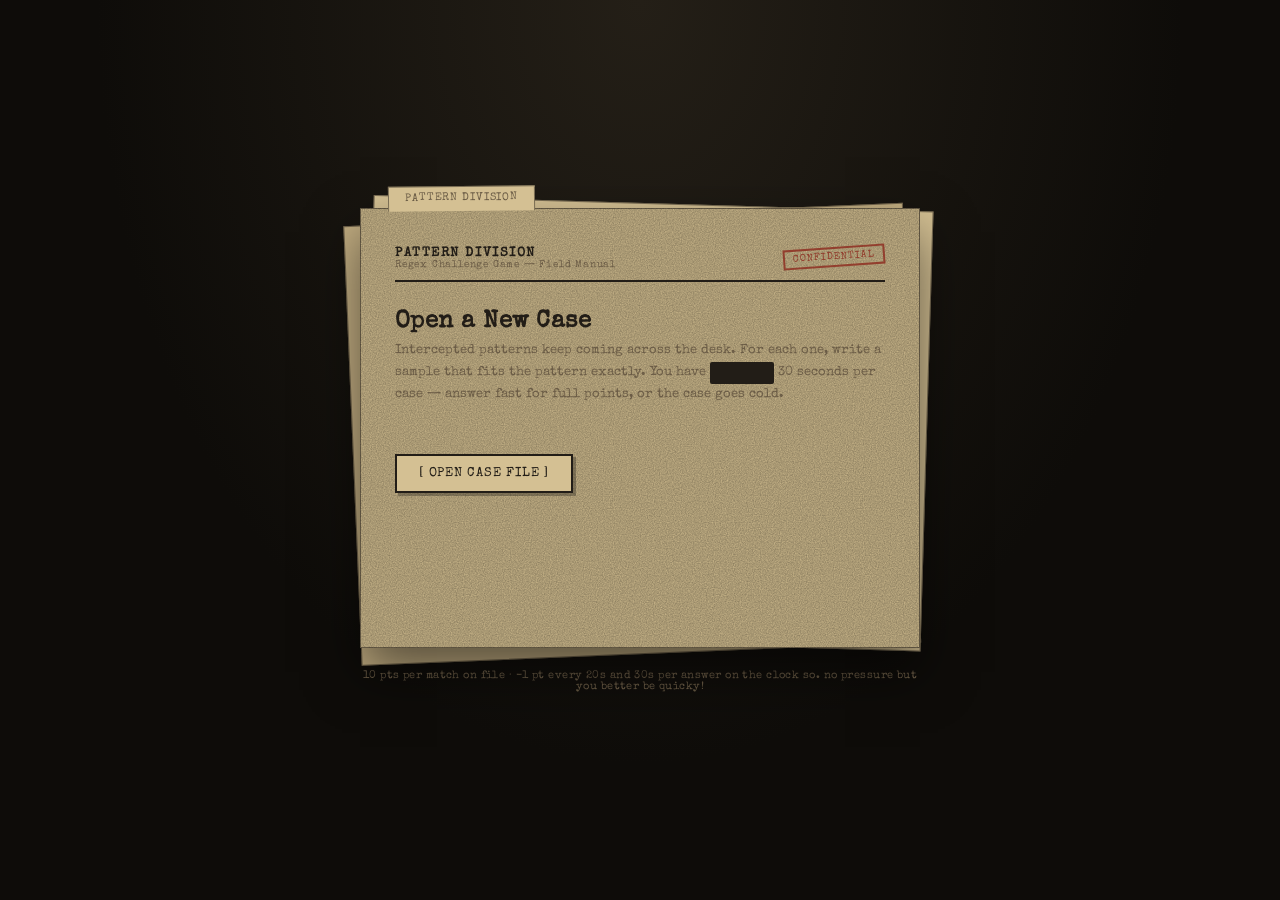
==== commit 5233ac7b: "Update index.html" ====
--- a/index.html
+++ b/index.html
@@ -15,7 +15,7 @@
     <div class="tab">PATTERN DIVISION</div>
     <div class="paper" id="screen" aria-live="polite"></div>
   </div>
-  <div class="footer-note">10 pts per match on file &middot; &minus;1 pt per second on the clock so you better answer quick!</div>
+  <div class="footer-note">10 pts per match on file &middot; &minus;1 pt every 20s and 30s per answer on the clock so. no pressure but you better be quicky!</div>
 </div>
 
 <script src="script.js"></script>
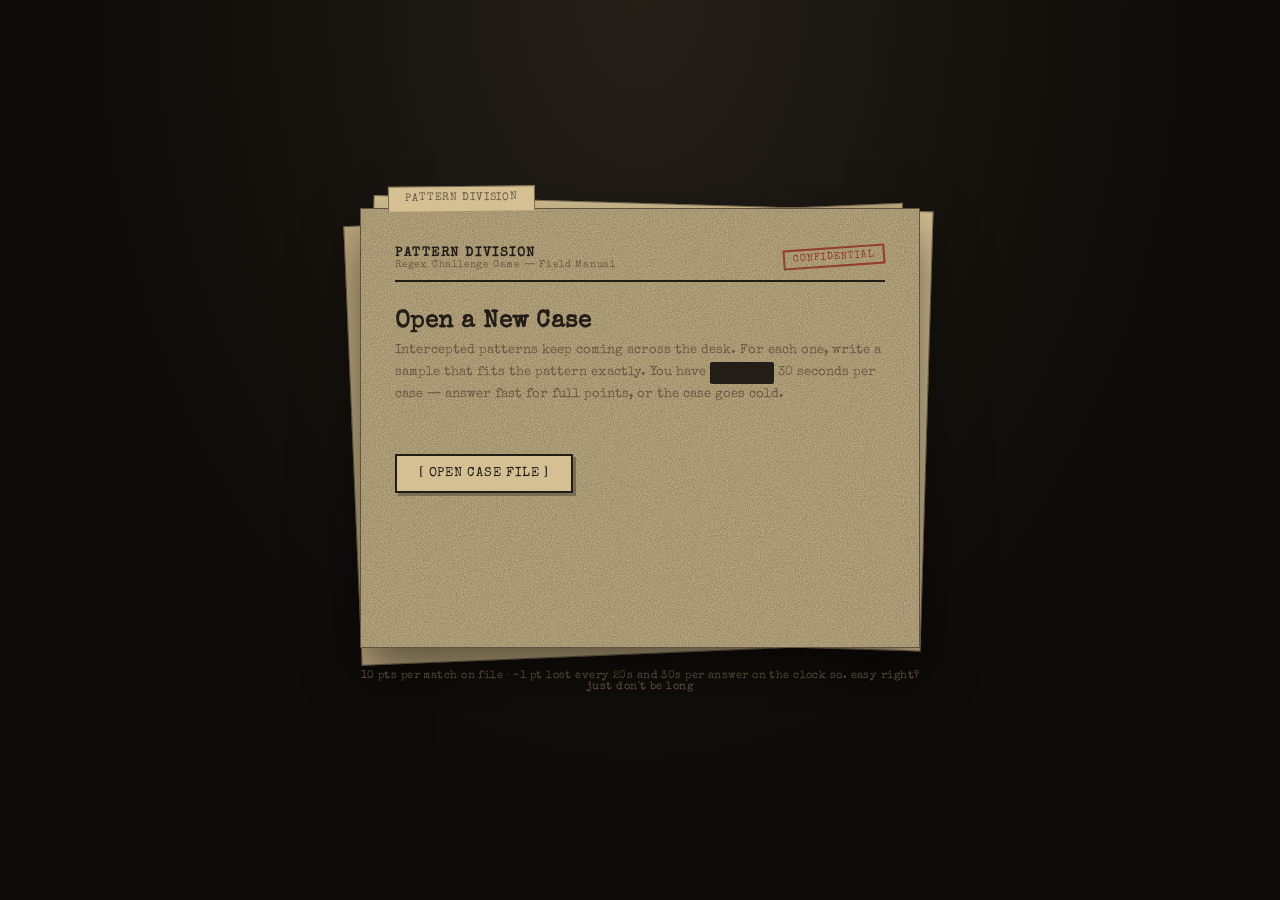
==== commit d65aaac2: "Update index.html" ====
--- a/index.html
+++ b/index.html
@@ -15,7 +15,7 @@
     <div class="tab">PATTERN DIVISION</div>
     <div class="paper" id="screen" aria-live="polite"></div>
   </div>
-  <div class="footer-note">10 pts per match on file &middot; &minus;1 pt every 20s and 30s per answer on the clock so. no pressure but you better be quicky!</div>
+  <div class="footer-note">10 pts per match on file &middot; &minus;1 pt lost every 20s and 30s per answer on the clock so. easy right? just don't be long</div>
 </div>
 
 <script src="script.js"></script>
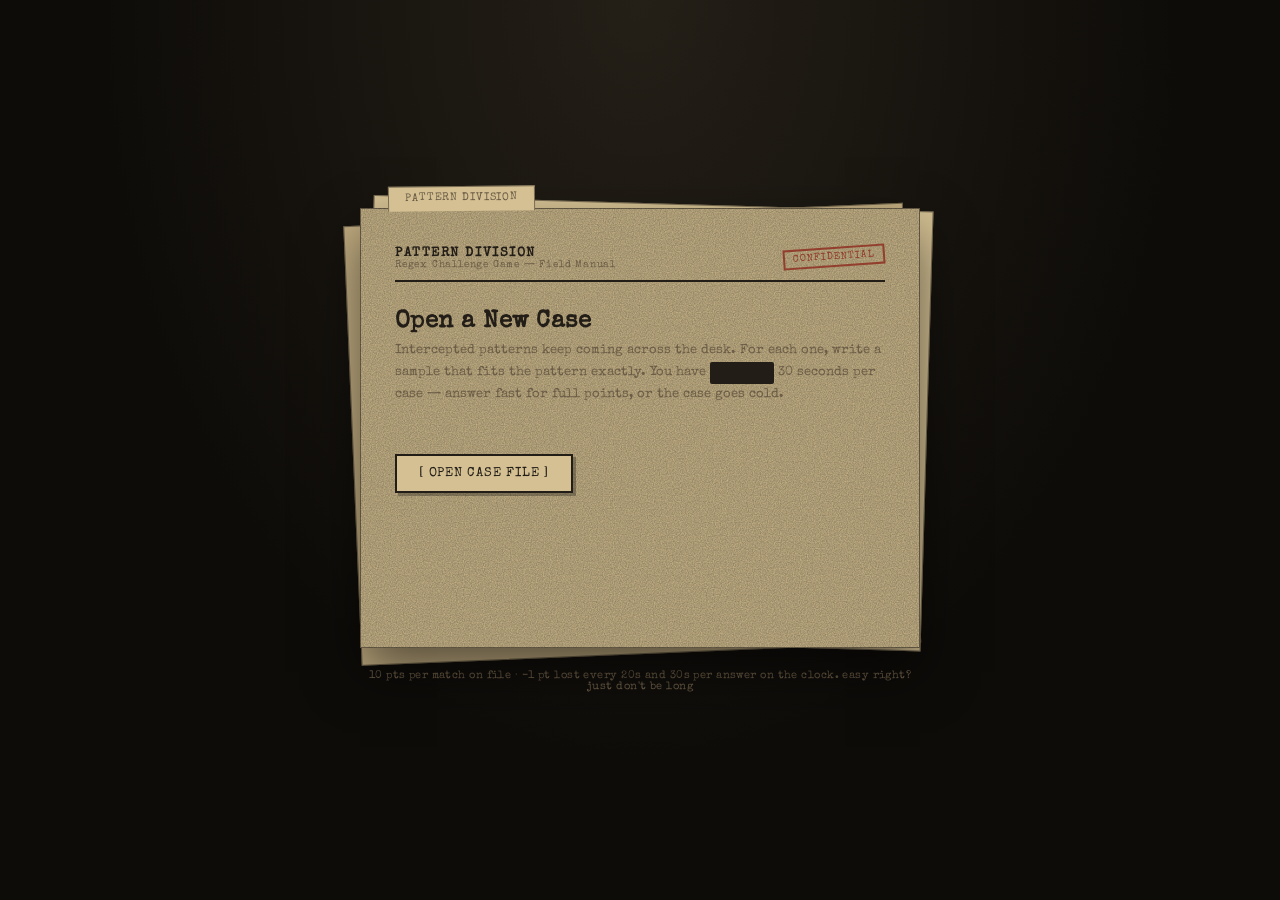
==== commit 2dba3e5f: "Update index.html" ====
--- a/index.html
+++ b/index.html
@@ -15,7 +15,7 @@
     <div class="tab">PATTERN DIVISION</div>
     <div class="paper" id="screen" aria-live="polite"></div>
   </div>
-  <div class="footer-note">10 pts per match on file &middot; &minus;1 pt lost every 20s and 30s per answer on the clock so. easy right? just don't be long</div>
+  <div class="footer-note">10 pts per match on file &middot; &minus;1 pt lost every 20s and 30s per answer on the clock. easy right? just don't be long</div>
 </div>
 
 <script src="script.js"></script>
